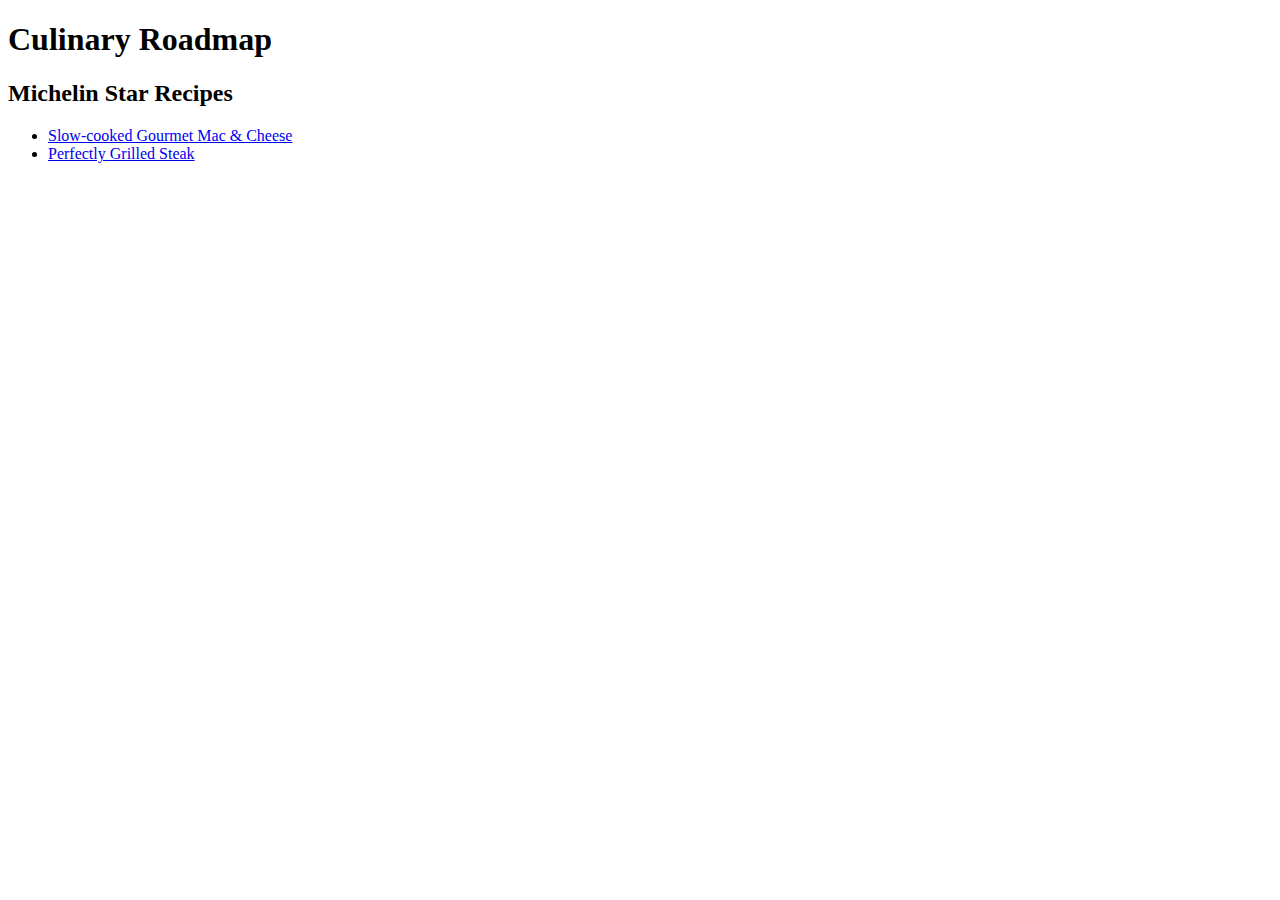
==== index.html @ 33df858a "Outline Mac & Cheese Recipe" ====
<!DOCTYPE html>
<html lang="en">
  <head>
    <meta charset="UTF-8" />
    <meta name="viewport" content="width=device-width, initial-scale=1.0" />
    <title>Document</title>
  </head>
  <body>
    <h1>Culinary Roadmap</h1>
    <h2>Michelin Star Recipes</h2>
    <ul>
      <li>
        <a href="recipes/mac-cheese.html">Slow-cooked Gourmet Mac & Cheese</a>
      </li>
      <li>
        <a href="recipes/steak.html">Perfectly Grilled Steak</a>
      </li>
    </ul>
  </body>
</html>
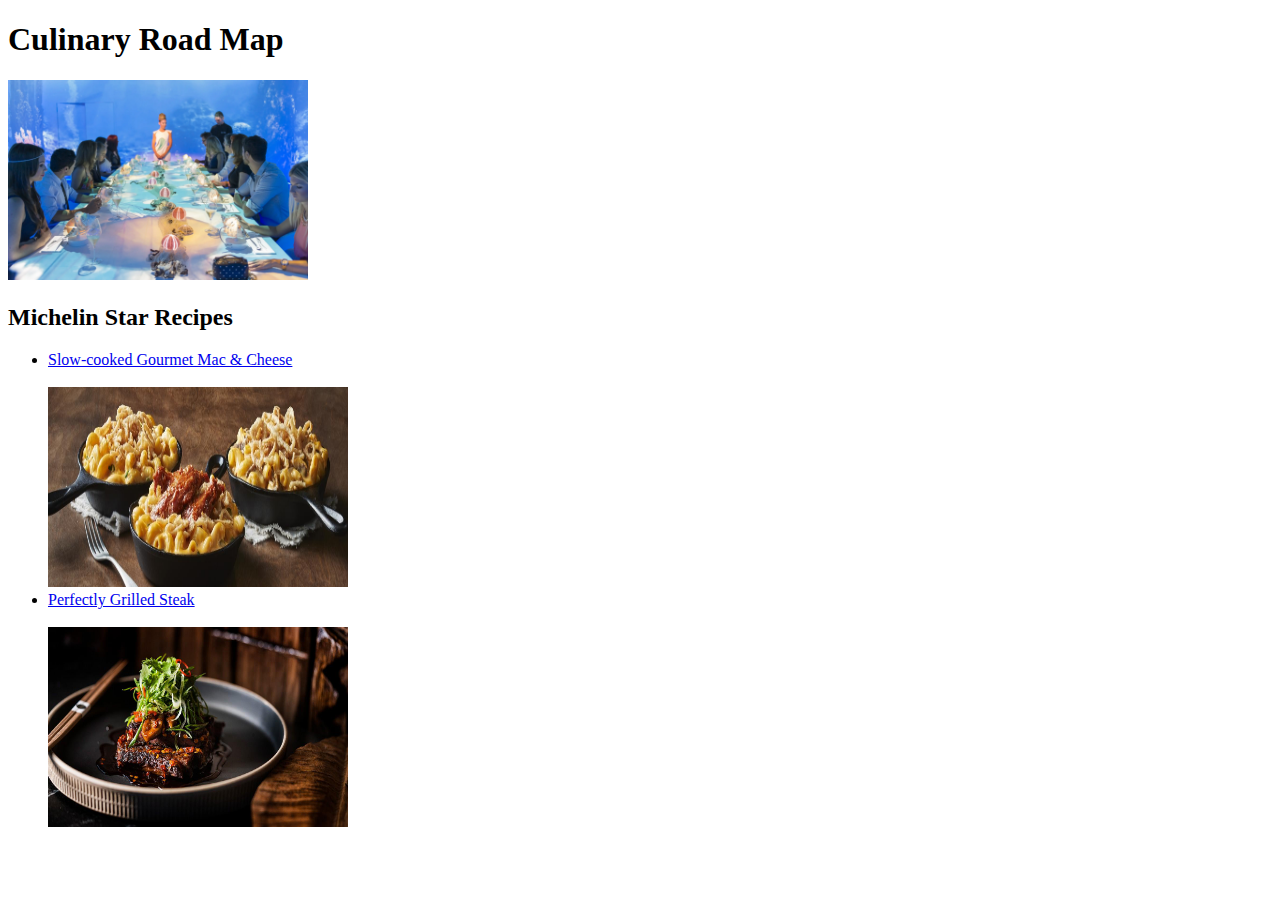
==== commit 5196fa23: "Complete Recipe for steak" ====
--- a/index.html
+++ b/index.html
@@ -6,14 +6,29 @@
     <title>Document</title>
   </head>
   <body>
-    <h1>Culinary Roadmap</h1>
+    <h1>Culinary Road Map</h1>
+    <img
+      src="./images/restaurant.jpg.webp"
+      alt="restaurant"
+      width="300"
+      height="200"
+    />
     <h2>Michelin Star Recipes</h2>
     <ul>
       <li>
         <a href="recipes/mac-cheese.html">Slow-cooked Gourmet Mac & Cheese</a>
+        <br /><br />
+        <img
+          src="./images/index-mac.jpg"
+          alt="mac&cheese"
+          width="300"
+          height="200"
+        />
       </li>
       <li>
         <a href="recipes/steak.html">Perfectly Grilled Steak</a>
+        <br /><br />
+        <img src="./images/index-steak.jpg" alt="steak" width="300" height="200"
       </li>
     </ul>
   </body>
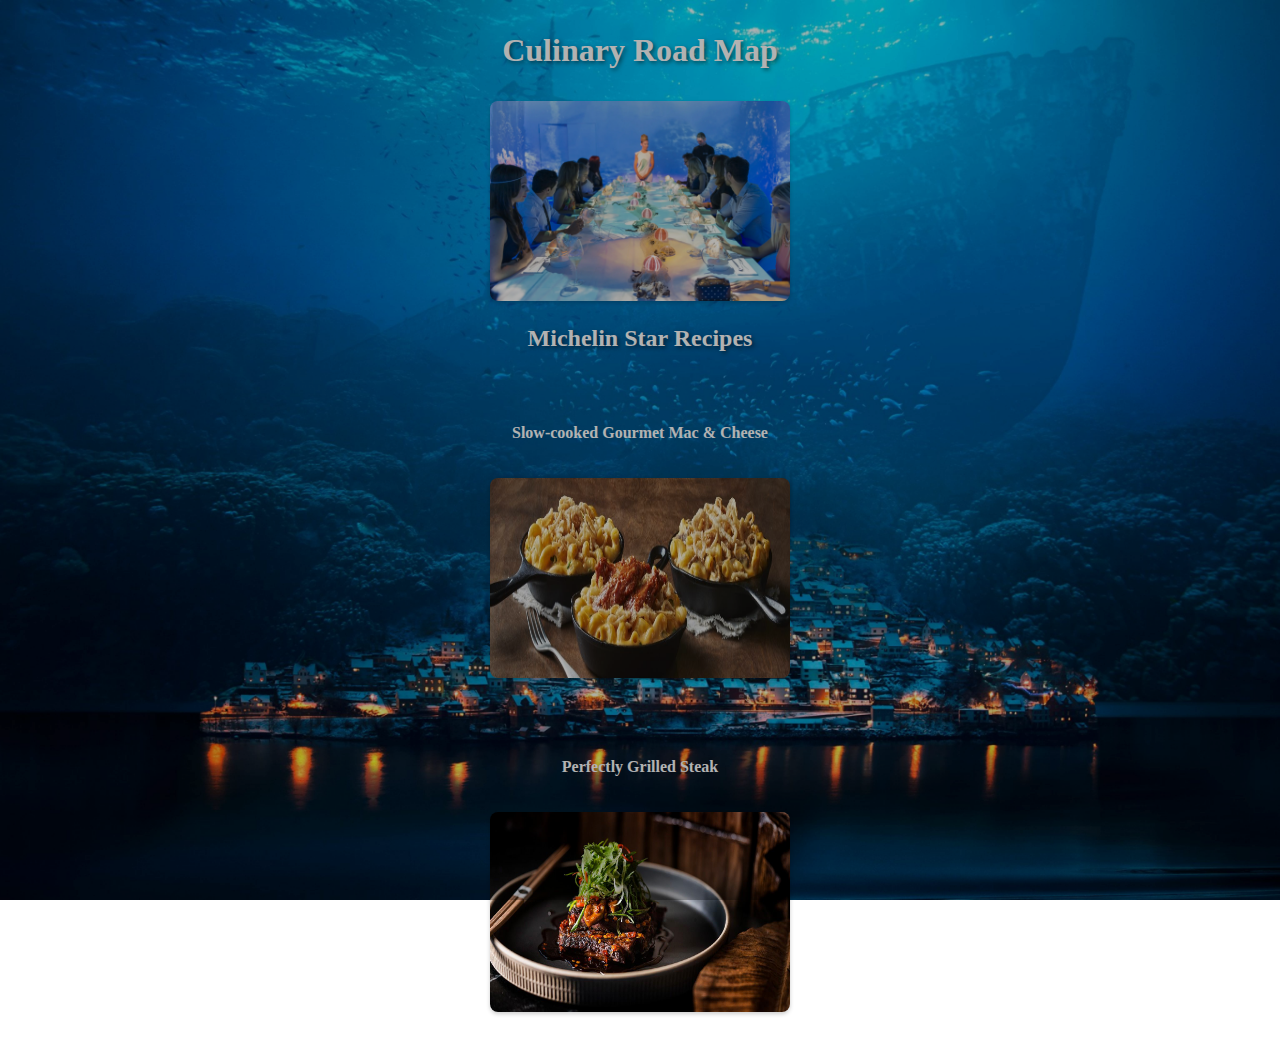
==== commit cdf36b06: "Add CSS file for the main page" ====
--- a/index.html
+++ b/index.html
@@ -3,7 +3,8 @@
   <head>
     <meta charset="UTF-8" />
     <meta name="viewport" content="width=device-width, initial-scale=1.0" />
-    <title>Document</title>
+    <title>Foodie Enthusiast</title>
+    <link rel="stylesheet" href="styles.css" />
   </head>
   <body>
     <h1>Culinary Road Map</h1>
@@ -28,7 +29,12 @@
       <li>
         <a href="recipes/steak.html">Perfectly Grilled Steak</a>
         <br /><br />
-        <img src="./images/index-steak.jpg" alt="steak" width="300" height="200"
+        <img
+          src="./images/index-steak.jpg"
+          alt="steak"
+          width="300"
+          height="200"
+        />
       </li>
     </ul>
   </body>
--- a/styles.css
+++ b/styles.css
@@ -0,0 +1,72 @@
+/* Reset some default margin and padding */
+body, h1, h2, ul, li, a {
+  margin: 0;
+  padding: 0;
+}
+
+/* Set background image and positioning */
+body {
+  background-image: url('./images/ocean.jpg');
+  background-size: cover;
+  background-position: center center;
+  background-repeat: no-repeat;
+  background-attachment: fixed;
+}
+
+/* Add a semi-transparent overlay to the background */
+body::before {
+  content: '';
+  position: fixed;
+  top: 0;
+  left: 0;
+  width: 100%;
+  height: 100%;
+  background-color: rgba(0, 0, 0, 0.3);
+  pointer-events: none;
+}
+
+/* Style for the main heading */
+h1 {
+  text-align: center;
+  padding: 1em 0;
+  color: white;
+  text-shadow: 2px 2px 4px rgba(0, 0, 0, 0.5);
+}
+
+/* Style for the images within the list items */
+img {
+  display: block;
+  margin: 0 auto; /* Center horizontally */
+  border-radius: 8px;
+  box-shadow: 0 2px 4px rgba(0, 0, 0, 0.2);
+}
+
+/* Style for the links within the list items */
+li a {
+  display: block;
+  text-align: center;
+  margin-top: 1em;
+  color: white;
+  text-decoration: none;
+  font-weight: bold;
+  transition: color 0.3s;
+}
+
+li a:hover {
+  color: #ff9900;
+}
+
+/* Style for the list items */
+li {
+  list-style: none;
+  padding: 2em;
+  text-align: center;
+}
+
+/* Style for the recipe section heading */
+h2 {
+  text-align: center;
+  padding: 1em 0;
+  color: white;
+  text-shadow: 2px 2px 4px rgba(0, 0, 0, 0.5);
+}
